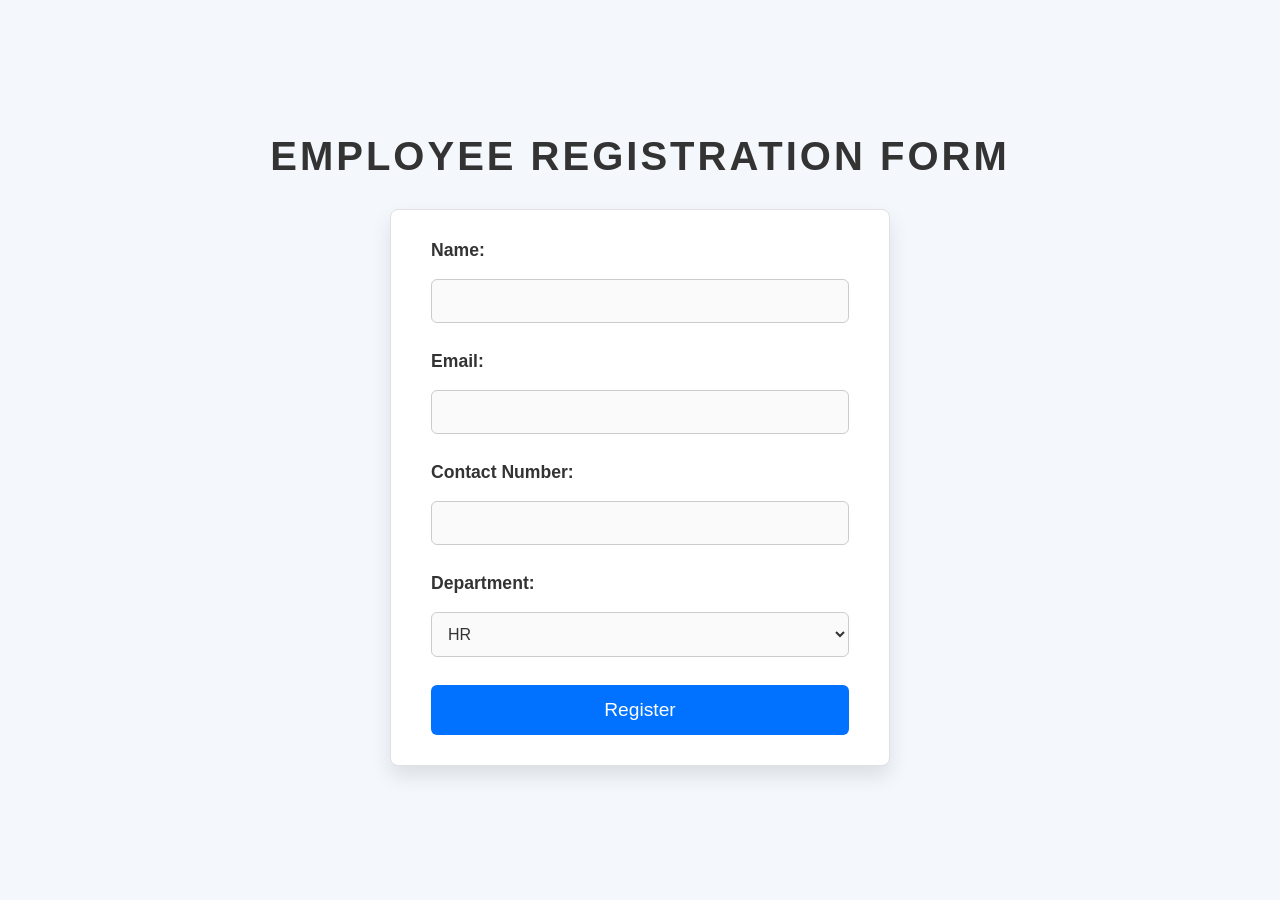
==== frontend/index.html @ cbf8ad92 "frontend done" ====
<!DOCTYPE html>
<html lang="en">
<head>
    <meta charset="UTF-8">
    <meta name="viewport" content="width=device-width, initial-scale=1.0">
    <title>Employee Registration</title>
    <link rel="stylesheet" href="style.css">
</head>
<body>
    <h1>Employee Registration Form</h1>
    
    <form id="registrationForm">
        <label for="name">Name:</label>
        <input type="text" id="name" required><br><br>

        <label for="email">Email:</label>
        <input type="email" id="email" required><br><br>

        <label for="contact_number">Contact Number:</label>
        <input type="text" id="contact_number" required><br><br>

        <label for="department">Department:</label>
        <select id="department" required>
            <option value="HR">HR</option>
            <option value="IT">IT</option>
            <option value="Finance">Finance</option>
        </select><br><br>

        <button type="submit">Register</button>
    </form>

    <script src="app.js"></script>
</body>
</html>
---- frontend/style.css ----
/* Global Styles */
* {
    margin: 0;
    padding: 0;
    box-sizing: border-box;
}

body {
    font-family: 'Arial', sans-serif;
    background: #f4f7fc; /* Light grayish-blue background */
    display: flex;
    justify-content: center;
    align-items: center;
    min-height: 100vh;
    flex-direction: column;
    color: #333;
    text-align: center;
    padding: 20px;
}

/* Heading Styling */
h1 {
    font-size: 2.5em;
    font-weight: 700;
    color: #333;
    margin-bottom: 30px;
    text-transform: uppercase;
    letter-spacing: 3px;
}

/* Form Styling */
form {
    background: #fff;
    padding: 30px 40px;
    border-radius: 8px;
    box-shadow: 0px 10px 20px rgba(0, 0, 0, 0.1);
    width: 100%;
    max-width: 500px;
    border: 1px solid #e0e0e0;
    transition: box-shadow 0.3s ease;
}

/* Hover effect for form */
form:hover {
    box-shadow: 0px 15px 30px rgba(0, 0, 0, 0.2);
}

/* Input Fields Styling */
input, select {
    width: 100%;
    padding: 12px;
    margin: 10px 0;
    border-radius: 6px;
    border: 1px solid #ccc;
    font-size: 1em;
    background-color: #fafafa;
    color: #333;
    transition: all 0.3s ease;
}

/* Focused input fields */
input:focus, select:focus {
    border-color: #0072ff;
    background-color: #e8f4ff;
    outline: none;
}

/* Label Styling */
label {
    font-size: 1.1em;
    font-weight: 600;
    color: #333;
    margin-bottom: 8px;
    text-align: left;
    display: block;
}

/* Button Styling */
button {
    background-color: #0072ff;
    color: white;
    padding: 14px;
    width: 100%;
    border: none;
    border-radius: 6px;
    font-size: 1.2em;
    cursor: pointer;
    transition: background-color 0.3s ease, transform 0.3s ease;
}

/* Hover effect for button */
button:hover {
    background-color: #0056b3;
    transform: scale(1.05);
}

/* Success and Error Messages */
.alert {
    margin-top: 20px;
    font-weight: bold;
    font-size: 1.1em;
}

.success {
    color: #28a745;
}

.error {
    color: #dc3545;
}

/* Responsive Design */
@media screen and (max-width: 600px) {
    h1 {
        font-size: 2em;
    }

    form {
        padding: 20px;
    }

    button {
        font-size: 1em;
    }
}
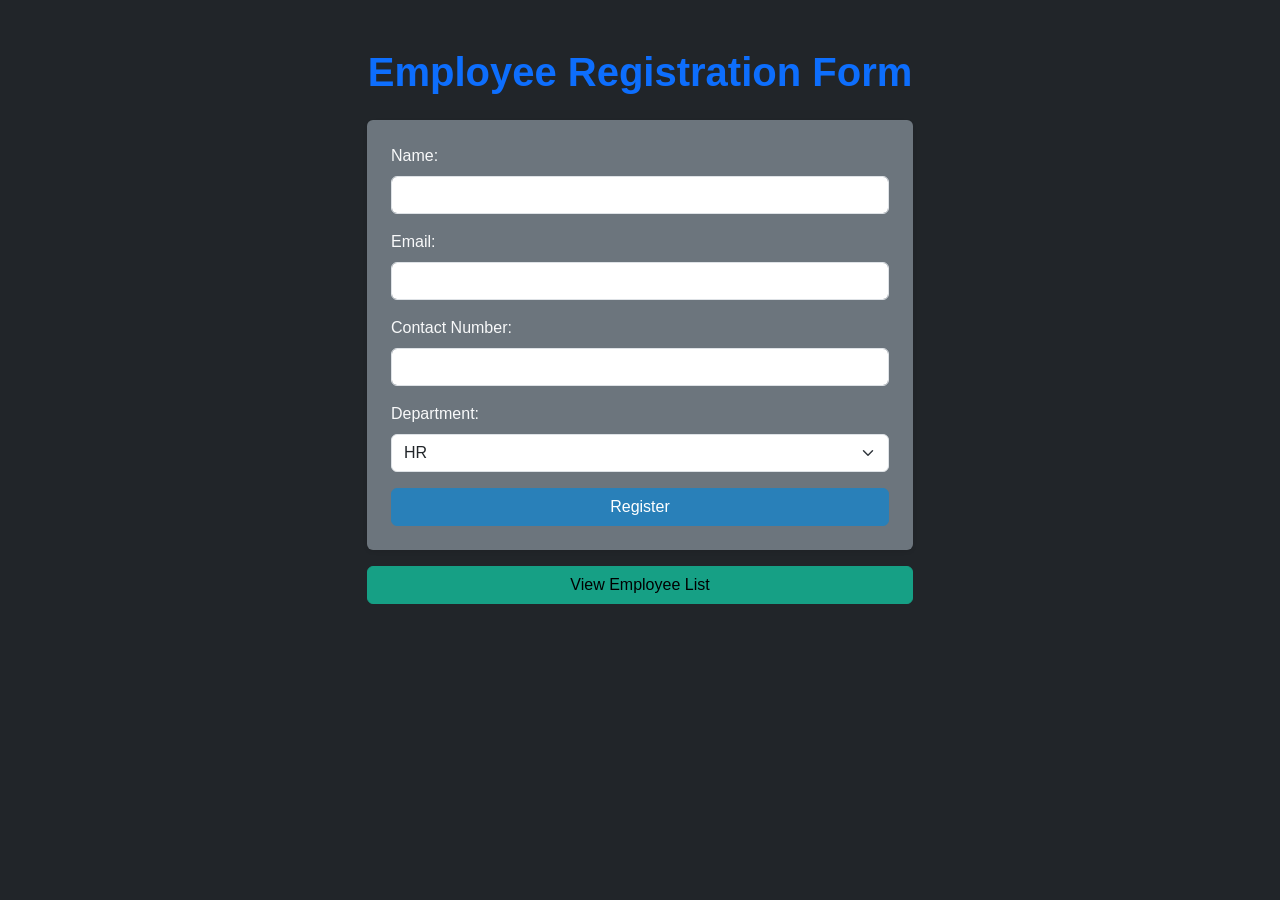
==== commit 794beaee: "frontend_final" ====
--- a/frontend/index.html
+++ b/frontend/index.html
@@ -4,31 +4,51 @@
     <meta charset="UTF-8">
     <meta name="viewport" content="width=device-width, initial-scale=1.0">
     <title>Employee Registration</title>
+    <!-- Bootstrap CSS -->
+    <link href="https://cdn.jsdelivr.net/npm/bootstrap@5.3.0-alpha1/dist/css/bootstrap.min.css" rel="stylesheet">
     <link rel="stylesheet" href="style.css">
 </head>
-<body>
-    <h1>Employee Registration Form</h1>
-    
-    <form id="registrationForm">
-        <label for="name">Name:</label>
-        <input type="text" id="name" required><br><br>
+<body class="bg-dark text-light">
 
-        <label for="email">Email:</label>
-        <input type="email" id="email" required><br><br>
+    <div class="container py-5">
+        <div class="row justify-content-center">
+            <div class="col-md-6">
+                <h1 class="text-center text-primary mb-4">Employee Registration Form</h1>
 
-        <label for="contact_number">Contact Number:</label>
-        <input type="text" id="contact_number" required><br><br>
+                <!-- Registration Form -->
+                <form id="registrationForm" class="p-4 bg-secondary rounded shadow-sm">
+                    <div class="mb-3">
+                        <label for="name" class="form-label">Name:</label>
+                        <input type="text" class="form-control" id="name" required>
+                    </div>
+                    <div class="mb-3">
+                        <label for="email" class="form-label">Email:</label>
+                        <input type="email" class="form-control" id="email" required>
+                    </div>
+                    <div class="mb-3">
+                        <label for="contact_number" class="form-label">Contact Number:</label>
+                        <input type="text" class="form-control" id="contact_number" required>
+                    </div>
+                    <div class="mb-3">
+                        <label for="department" class="form-label">Department:</label>
+                        <select id="department" class="form-select" required>
+                            <option value="HR">HR</option>
+                            <option value="IT">IT</option>
+                            <option value="Finance">Finance</option>
+                        </select>
+                    </div>
+                    <button type="submit" class="btn btn-primary w-100">Register</button>
+                </form>
 
-        <label for="department">Department:</label>
-        <select id="department" required>
-            <option value="HR">HR</option>
-            <option value="IT">IT</option>
-            <option value="Finance">Finance</option>
-        </select><br><br>
+                <div class="text-center mt-3">
+                    <button onclick="window.location.href='employee-list.html'" class="btn btn-info w-100">View Employee List</button>
+                </div>
+            </div>
+        </div>
+    </div>
 
-        <button type="submit">Register</button>
-    </form>
-
+    <!-- Bootstrap JS -->
+    <script src="https://cdn.jsdelivr.net/npm/bootstrap@5.3.0-alpha1/dist/js/bootstrap.bundle.min.js"></script>
     <script src="app.js"></script>
 </body>
 </html>
--- a/frontend/style.css
+++ b/frontend/style.css
@@ -1,125 +1,50 @@
-/* Global Styles */
-* {
-    margin: 0;
-    padding: 0;
-    box-sizing: border-box;
+/* Global Body Styles */
+body {
+    font-family: 'Segoe UI', Tahoma, Geneva, Verdana, sans-serif;
 }
 
-body {
-    font-family: 'Arial', sans-serif;
-    background: #f4f7fc; /* Light grayish-blue background */
-    display: flex;
-    justify-content: center;
-    align-items: center;
-    min-height: 100vh;
-    flex-direction: column;
-    color: #333;
-    text-align: center;
-    padding: 20px;
+/* Registration Form Custom Styling */
+form {
+    background-color: #2C3E50;  /* Dark Background */
 }
 
-/* Heading Styling */
 h1 {
-    font-size: 2.5em;
-    font-weight: 700;
-    color: #333;
-    margin-bottom: 30px;
-    text-transform: uppercase;
-    letter-spacing: 3px;
+    font-size: 2.5rem;
+    font-weight: bold;
+    color: #3498DB; /* Blue */
 }
 
-/* Form Styling */
-form {
-    background: #fff;
-    padding: 30px 40px;
-    border-radius: 8px;
-    box-shadow: 0px 10px 20px rgba(0, 0, 0, 0.1);
-    width: 100%;
-    max-width: 500px;
-    border: 1px solid #e0e0e0;
-    transition: box-shadow 0.3s ease;
+button {
+    font-size: 1.2rem;
+    padding: 12px;
+    border-radius: 5px;
+    transition: background-color 0.3s;
 }
 
-/* Hover effect for form */
-form:hover {
-    box-shadow: 0px 15px 30px rgba(0, 0, 0, 0.2);
+/* Button Customization */
+.btn-primary {
+    background-color: #2980B9;
+    border-color: #2980B9;
 }
 
-/* Input Fields Styling */
-input, select {
-    width: 100%;
-    padding: 12px;
-    margin: 10px 0;
-    border-radius: 6px;
-    border: 1px solid #ccc;
-    font-size: 1em;
-    background-color: #fafafa;
-    color: #333;
-    transition: all 0.3s ease;
+.btn-primary:hover {
+    background-color: #3498DB;
+    border-color: #3498DB;
 }
 
-/* Focused input fields */
-input:focus, select:focus {
-    border-color: #0072ff;
-    background-color: #e8f4ff;
-    outline: none;
+.btn-info {
+    background-color: #16A085;
+    border-color: #16A085;
 }
 
-/* Label Styling */
-label {
-    font-size: 1.1em;
-    font-weight: 600;
-    color: #333;
-    margin-bottom: 8px;
-    text-align: left;
-    display: block;
-}
-
-/* Button Styling */
-button {
-    background-color: #0072ff;
-    color: white;
-    padding: 14px;
-    width: 100%;
-    border: none;
-    border-radius: 6px;
-    font-size: 1.2em;
-    cursor: pointer;
-    transition: background-color 0.3s ease, transform 0.3s ease;
-}
-
-/* Hover effect for button */
-button:hover {
-    background-color: #0056b3;
-    transform: scale(1.05);
-}
-
-/* Success and Error Messages */
-.alert {
-    margin-top: 20px;
-    font-weight: bold;
-    font-size: 1.1em;
-}
-
-.success {
-    color: #28a745;
-}
-
-.error {
-    color: #dc3545;
+.btn-info:hover {
+    background-color: #1ABC9C;
+    border-color: #1ABC9C;
 }
 
 /* Responsive Design */
-@media screen and (max-width: 600px) {
+@media (max-width: 768px) {
     h1 {
-        font-size: 2em;
-    }
-
-    form {
-        padding: 20px;
-    }
-
-    button {
-        font-size: 1em;
+        font-size: 2rem;
     }
 }
